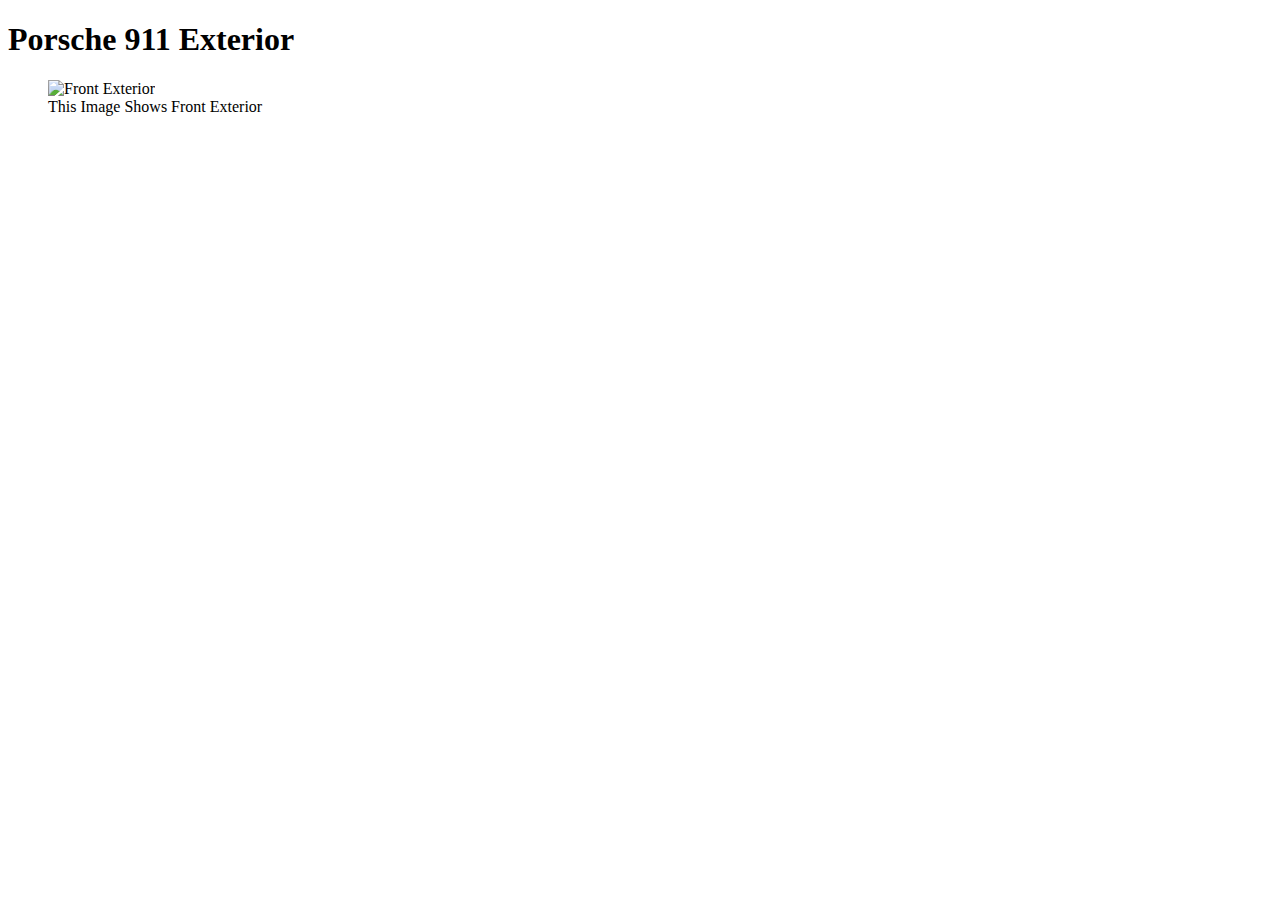
==== exterior.html @ c4426ae7 "Images" ====
<!DOCTYPE html>

<head>
    <meta name="viewport" content="width=device-width, initial-scale=1.0">
    <meta charset="UTF-8">
    <link rel="stylesheet" type="text/css" href="css/exterior.css">
    <title></title>
</head>
<body>
    <h1>Porsche 911 Exterior</h1>
    <figure>
        <img src="Exterior 2.webp" alt="Front Exterior" style="width:100%">
        <figcaption>This Image Shows Front Exterior</figcaption>
    </figure>
</body>
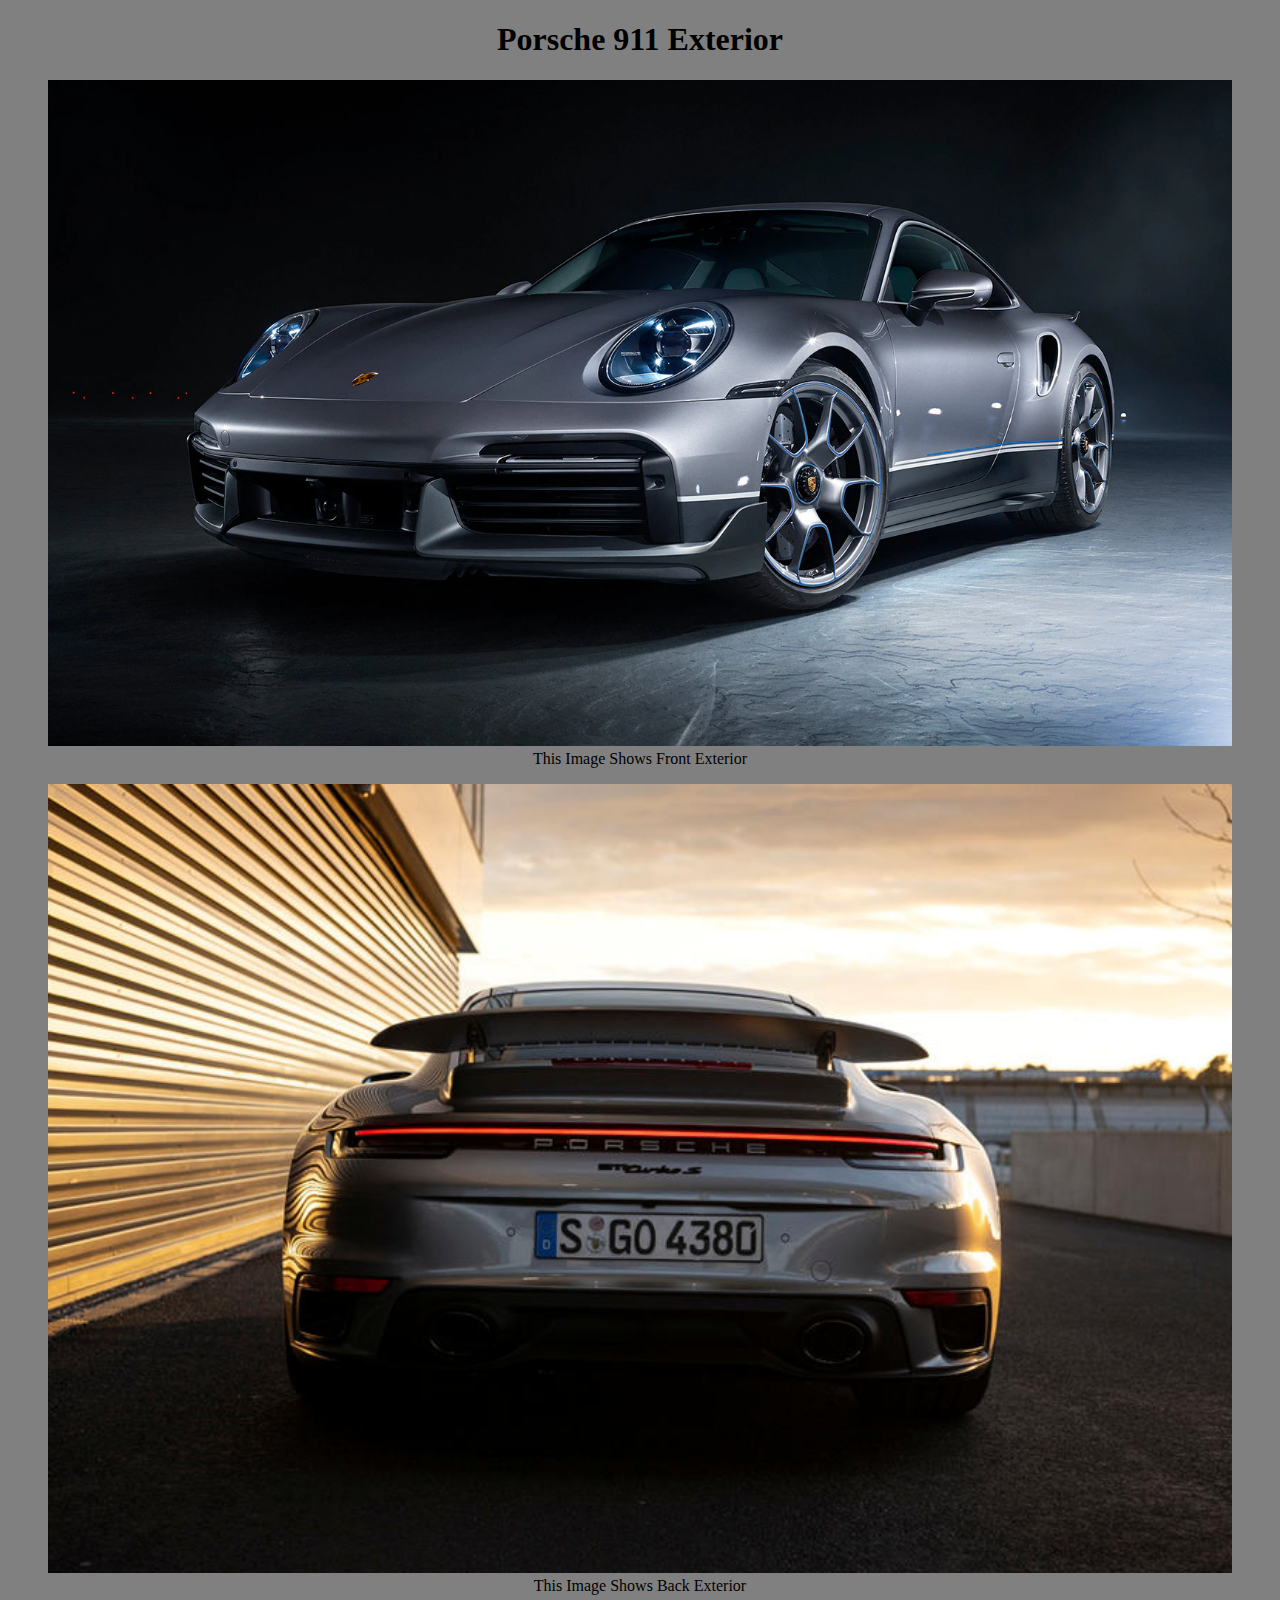
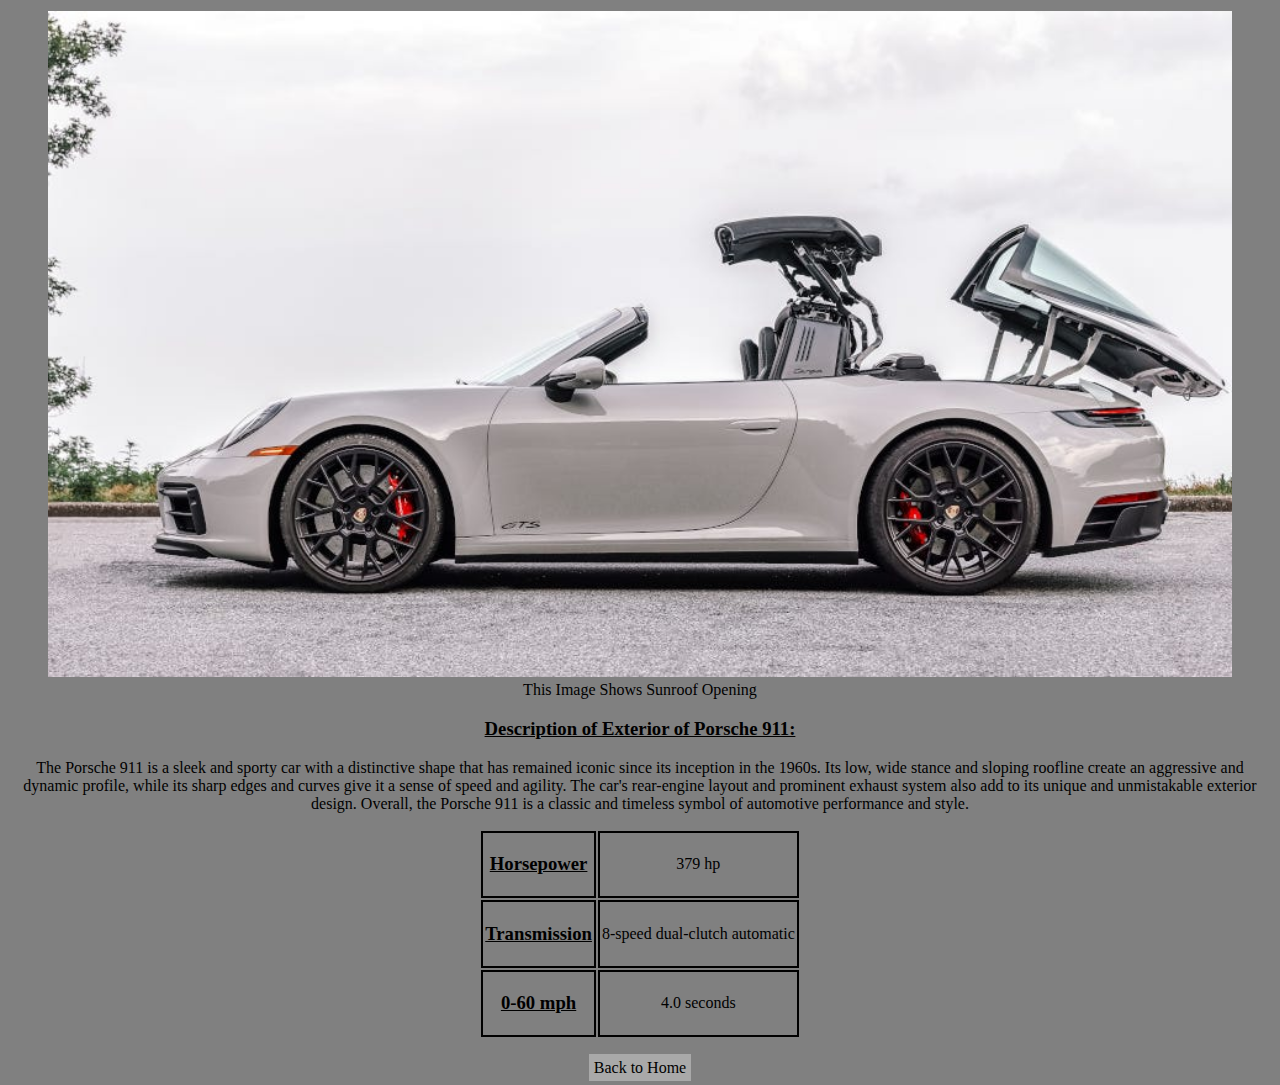
==== commit 517c461c: "Exterior Webpage Done" ====
--- a/exterior.html
+++ b/exterior.html
@@ -3,13 +3,41 @@
 <head>
     <meta name="viewport" content="width=device-width, initial-scale=1.0">
     <meta charset="UTF-8">
-    <link rel="stylesheet" type="text/css" href="css/exterior.css">
+    <link rel="stylesheet" type="text/css" href="exterior.css">
     <title></title>
 </head>
 <body>
     <h1>Porsche 911 Exterior</h1>
     <figure>
-        <img src="Exterior 2.webp" alt="Front Exterior" style="width:100%">
+        <img src="Images/Exterior 2.webp" alt="Front Exterior" style="width:100%">
         <figcaption>This Image Shows Front Exterior</figcaption>
     </figure>
+    <figure>
+        <img src="Images/Exterior 1.jpeg" alt="Back Exterior" style="width:100%">
+        <figcaption>This Image Shows Back Exterior</figcaption>
+    </figure>
+    <figure>
+        <img src="Images/Exterior 3.jpeg" alt="Sun Roof Opening" style="width:100%">
+        <figcaption>This Image Shows Sunroof Opening</figcaption>
+    </figure>
+    <h3>Description of Exterior of Porsche 911:</h3>
+    <p>The Porsche 911 is a sleek and sporty car with a distinctive shape that has remained iconic since its inception in the 1960s. 
+    Its low, wide stance and sloping roofline create an aggressive and dynamic profile, while its sharp edges and curves give it a sense of speed and agility. 
+    The car's rear-engine layout and prominent exhaust system also add to its unique and unmistakable exterior design. Overall, 
+    the Porsche 911 is a classic and timeless symbol of automotive performance and style.</p>
+    <table>
+		<tr>
+			<td><h3>Horsepower</h3></td>
+			<td> <p>379 hp</p> </td>
+		</tr>
+		<tr>
+			<td> <h3>Transmission</h3> </td>
+			<td> <p>8-speed dual-clutch automatic</p> </td>
+		</tr>
+        <tr>
+			<td> <h3>0-60 mph</h3> </td>
+			<td> <p>4.0 seconds</p> </td>
+		</tr>
+	</table> 
+    <a href="index.html">Back to Home</a>
 </body>
--- a/exterior.css
+++ b/exterior.css
@@ -0,0 +1,27 @@
+body {
+    font-family: Georgia, 'Times New Roman', Times, serif;
+    background-color: gray;
+    text-align: center;
+  }
+  
+  table {
+    margin-left: auto;
+    margin-right: auto;
+    margin-bottom: 20px;
+  }
+
+  a {
+    text-decoration: none;
+    color: black;
+    background-color: darkgray;
+    padding: 5px;
+  }
+  
+  td {
+    padding: 2px;
+    border: 2px solid;
+  }
+  
+  h3 {
+    text-decoration: underline;
+  }